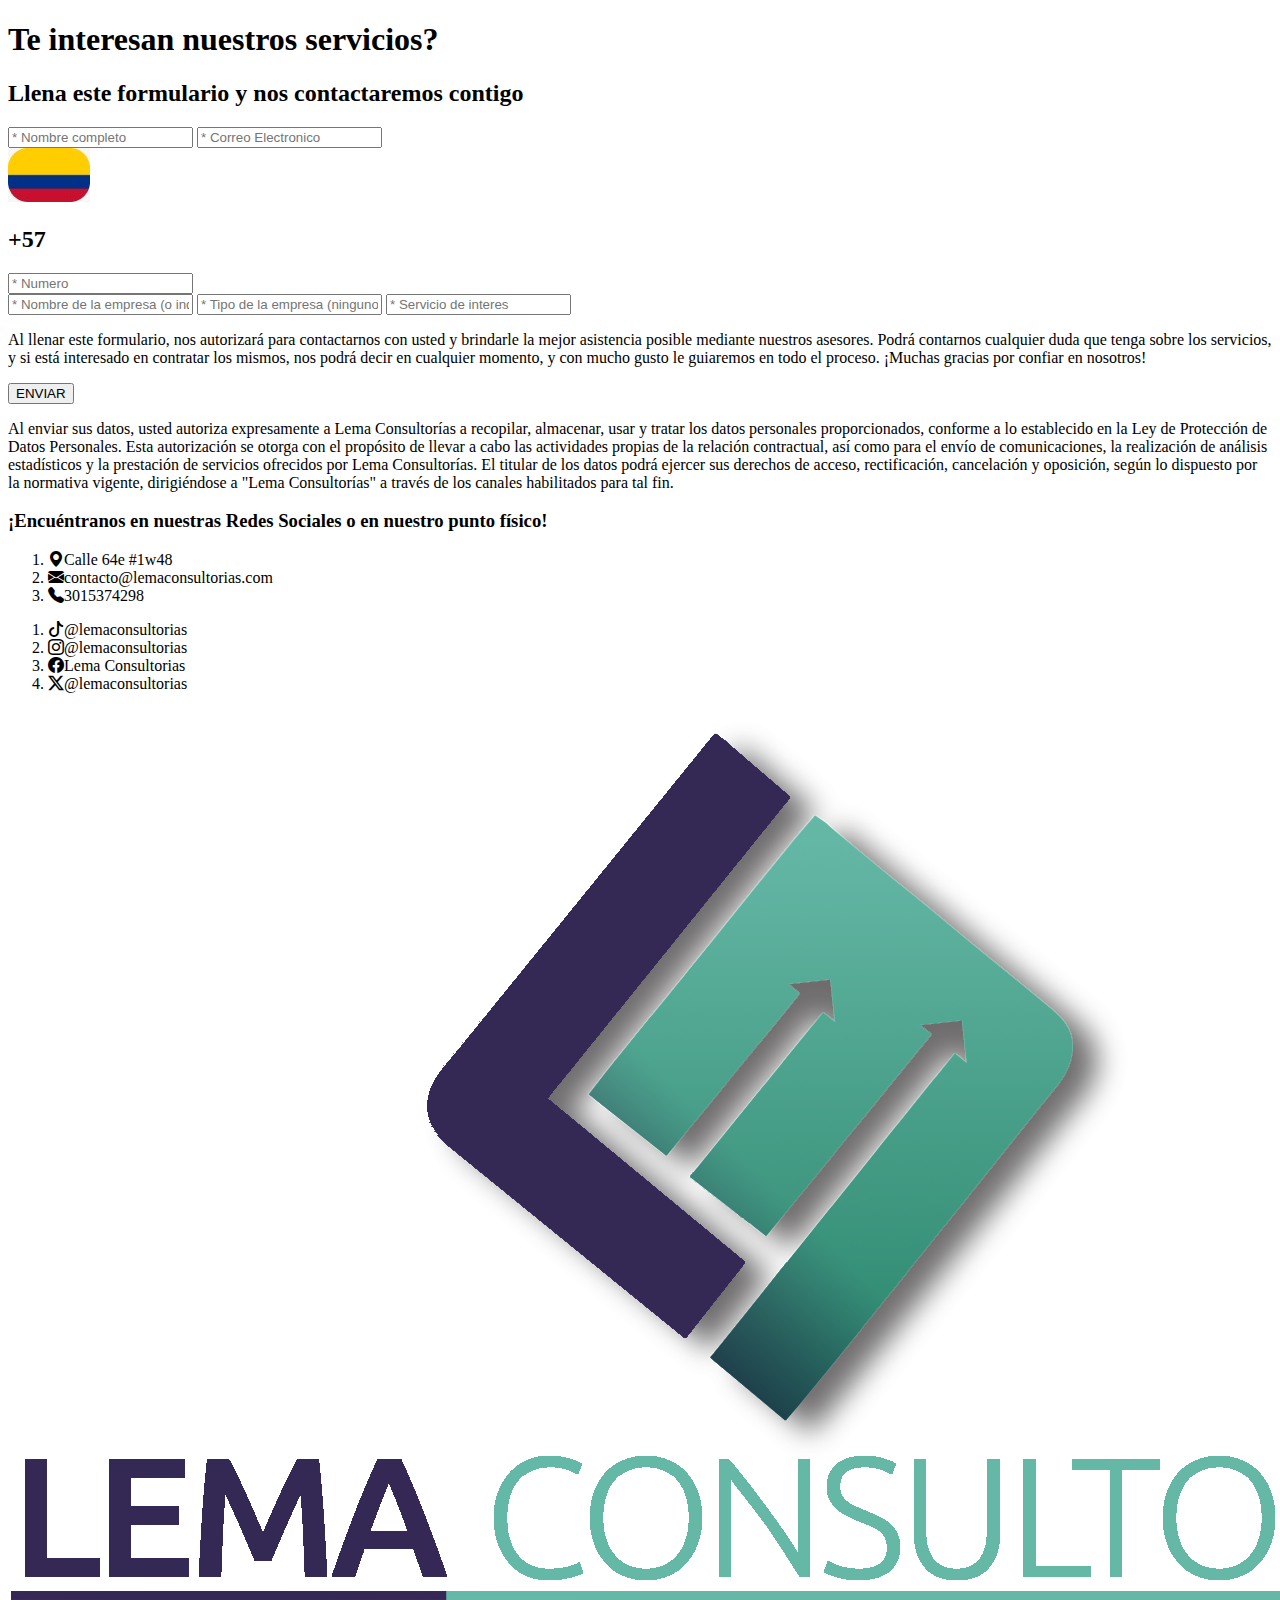
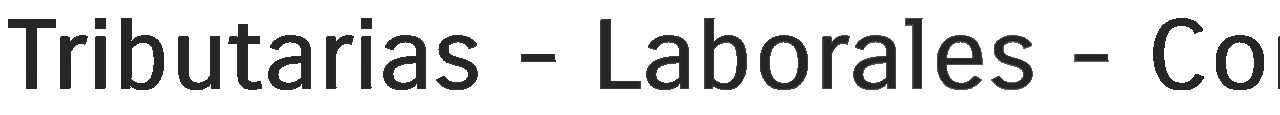
==== pages/contacto.html @ 7ceeac2e "actualizacion completa de todo el estucturado html" ====
<!DOCTYPE html>
<html lang="en">

<head>
    <meta charset="UTF-8">
    <meta name="viewport" content="width=device-width, initial-scale=1.0"> <!--Ayuda a que nuestro sitio web se pueda ver en diferentes dispositivos-->
    <meta name="author" content="DAVID PARRA MEDINA, TOMAS RINCON, ANA MARIA"> <!--Autores del sitio web-->
    <meta name="description" content="Pagina web de contacto con la empresa LEMA CONSULTORIAS">
    <!--Descripcion del sitio web-->
    <meta name="keywords" content="contador, contador publico, contabilidad, servicios contables, LEMA, LEMA CONSULTORIAS, asesorias contables"> <!--Palabras clave para encontrar el sitio web en internet-->
<!------------------------------- Aca empiezan las vinculaciones a el documento HTML ------------------------------->
    <link rel="shortcut icon" href="../assets/logoLema.png" type="image/x-icon"> <!-- Vinculacion de imagen para icono que aparecera en la pestaña de la pagina -->
    <link rel="stylesheet" href="../styles/contacto.css"> <!--Vinculacion de la hoja de estilos-->
    <link rel="stylesheet" href="https://cdn.jsdelivr.net/npm/bootstrap-icons@1.11.3/font/bootstrap-icons.min.css"> <!-- vinculacion de iconos-->
<!------------------------------- Aca finalizan las vinculaciones a el documento HTML ------------------------------->
    <title>Contactanos</title>
</head>

<body>

    <!-- MAIN -->

    <main>

        <!-- Seccion Contacto -->

        <section class="contenedorMain">

            <!-- Contenedor formulario -->

            <article class="contenedorIzquierda">

                <!-- Titulo y subtitulo -->

                <h1 class="titulo">Te interesan nuestros servicios?</h1>
                <h2 class="subtitulo">Llena este formulario y nos contactaremos contigo</h2>

                <!-- Formulario -->

                <form class="form">
                    <div class="formContainer">
                        <input type="text" id="nombreCliente" name="name" placeholder="* Nombre completo">
                        <input type="email" id="emailCliente" placeholder="* Correo Electronico">
                        <div>
                            <div>
                                <img src="../assets/banderaColombia.jpg" alt="">
                                <h2>+57</h2>    
                            </div>
                            <input type="tel" id="telefonoCliente" placeholder="* Numero"> 
                        </div>
                        <input type="text" id="nombreEmpresa" placeholder="* Nombre de la empresa (o indicar si es persona natural) ">
                        <input type="text" id="tipoEmpresa" placeholder="* Tipo de la empresa (ninguno si es persona natural)">
                        <input type="text" id="servicio" placeholder="* Servicio de interes">
                    </div>
                </form>
            </article>

            <!-- Contenedor parrafo / informacion -->

            <article class="contenedorDerecha">

                <!-- Parrafo informacion -->

                <p>
                    Al llenar este formulario, nos autorizará para contactarnos con usted y brindarle la mejor asistencia
                    posible mediante nuestros asesores. Podrá contarnos cualquier duda que tenga sobre los servicios, y
                    si está interesado en contratar los mismos, nos podrá decir en cualquier momento, y con mucho gusto
                    le guiaremos en todo el proceso. ¡Muchas gracias por confiar en nosotros!
                </p>

                <!-- Boton enviar -->

                <button class="botonEnviar">ENVIAR</button>

                <!-- Parrafo de contrato de tratamiento de datos -->

                <p>
                    Al enviar sus datos, usted autoriza expresamente a Lema Consultorías a recopilar, almacenar, usar y
                    tratar los datos personales proporcionados, conforme a lo establecido en la Ley de Protección de
                    Datos Personales. Esta autorización se otorga con el propósito de llevar a cabo las actividades
                    propias de la relación contractual, así como para el envío de comunicaciones, la realización de
                    análisis estadísticos y la prestación de servicios ofrecidos por Lema Consultorías. El titular de
                    los datos podrá ejercer sus derechos de acceso, rectificación, cancelación y oposición, según lo
                    dispuesto por la normativa vigente, dirigiéndose a "Lema Consultorías" a través de los canales
                    habilitados para tal fin.
                </p>
            </article>
        </section>
    </main>

    <!-- FOOTER -->

    <footer>

        <h3>¡Encuéntranos en nuestras Redes Sociales o en nuestro punto físico!</h3> <!-- Titulo principal del footer -->

        <div class="infoContacto"> <!-- Seccion de informacion de contaco del footer -->
            <ol>
                <li><i class="bi bi-geo-alt-fill"></i>Calle 64e #1w48</li>
                <li><i class="bi bi-envelope-fill"></i>contacto@lemaconsultorias.com</li>
                <li><i class="bi bi-telephone-fill"></i>3015374298</li>
            </ol>
        </div>

        <div class="redesSociales"> <!-- Seccion de redes sociales -->
            <ol>
                <li><i class="bi bi-tiktok"></i>@lemaconsultorias</li>
                <li><i class="bi bi-instagram"></i>@lemaconsultorias</li>
                <li><i class="bi bi-facebook"></i>Lema Consultorias</li>
                <li><i class="bi bi-twitter-x"></i>@lemaconsultorias</li>
            </ol>
        </div>

        <div class="logo3"> <!-- Logo del footer -->
            <img class="logoFooter" src="../assets/logoLema.png" alt="logo">
        </div>
    </footer>

</body>

</html>
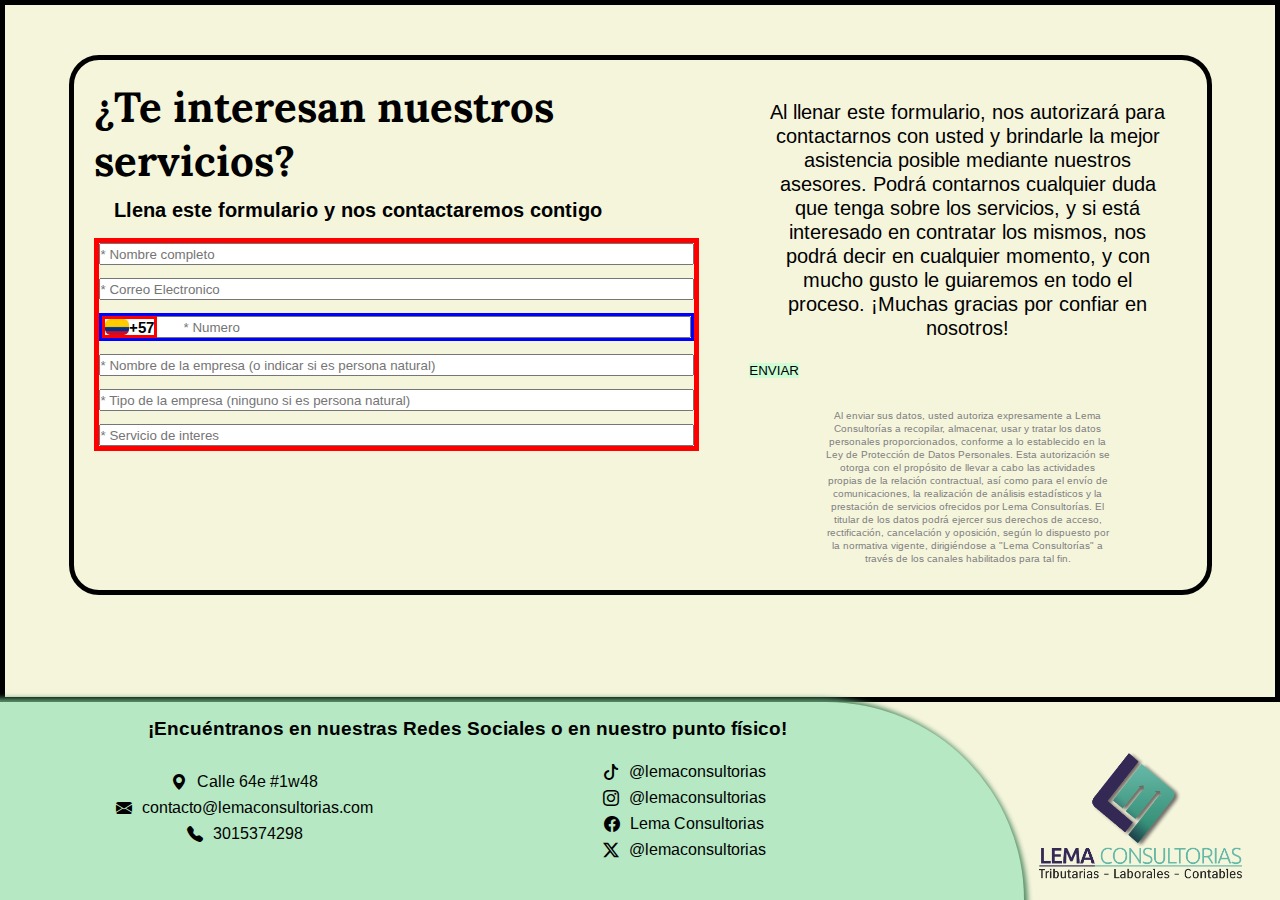
==== commit 70e36f71: "[Actualizacion Tomas] Css pagina contacto" ====
--- a/pages/contacto.html
+++ b/pages/contacto.html
@@ -3,22 +3,22 @@
 
 <head>
     <meta charset="UTF-8">
-    <meta name="viewport" content="width=device-width, initial-scale=1.0"> <!--Ayuda a que nuestro sitio web se pueda ver en diferentes dispositivos-->
+    <meta name="viewport" content="width=device-width, initial-scale=1.0">
+    <!--Ayuda a que nuestro sitio web se pueda ver en diferentes dispositivos-->
     <meta name="author" content="DAVID PARRA MEDINA, TOMAS RINCON, ANA MARIA"> <!--Autores del sitio web-->
     <meta name="description" content="Pagina web de contacto con la empresa LEMA CONSULTORIAS">
     <!--Descripcion del sitio web-->
-    <meta name="keywords" content="contador, contador publico, contabilidad, servicios contables, LEMA, LEMA CONSULTORIAS, asesorias contables"> <!--Palabras clave para encontrar el sitio web en internet-->
-<!------------------------------- Aca empiezan las vinculaciones a el documento HTML ------------------------------->
-    <link rel="shortcut icon" href="../assets/logoLema.png" type="image/x-icon"> <!-- Vinculacion de imagen para icono que aparecera en la pestaña de la pagina -->
-    <link rel="stylesheet" href="../styles/contacto.css"> <!--Vinculacion de la hoja de estilos-->
-    <link rel="stylesheet" href="https://cdn.jsdelivr.net/npm/bootstrap-icons@1.11.3/font/bootstrap-icons.min.css"> <!-- vinculacion de iconos-->
-<!------------------------------- Aca finalizan las vinculaciones a el documento HTML ------------------------------->
-    <title>Contactanos</title>
+    <meta name="keywords"
+        content="contador, contador publico, contabilidad, servicios contables, LEMA, LEMA CONSULTORIAS, asesorias contables">
+    <!--Palabras clave para encontrar el sitio web en internet-->
+    <link rel="stylesheet" href="../styles/contacto.css">   
+    <link rel="stylesheet" href="https://cdn.jsdelivr.net/npm/bootstrap-icons@1.11.3/font/bootstrap-icons.min.css"> <!-- vinculacion de iconos-->    
+    <title>LEMA Consultorias</title>
 </head>
 
 <body>
 
-    <!-- MAIN -->
+    <!----- Main ----->
 
     <main>
 
@@ -32,25 +32,25 @@
 
                 <!-- Titulo y subtitulo -->
 
-                <h1 class="titulo">Te interesan nuestros servicios?</h1>
+                <h1 class="titulo">¿Te interesan nuestros servicios?</h1>
                 <h2 class="subtitulo">Llena este formulario y nos contactaremos contigo</h2>
 
                 <!-- Formulario -->
 
                 <form class="form">
                     <div class="formContainer">
-                        <input type="text" id="nombreCliente" name="name" placeholder="* Nombre completo">
-                        <input type="email" id="emailCliente" placeholder="* Correo Electronico">
-                        <div>
-                            <div>
+                        <input type="text" class="inputForm" name="name" placeholder="* Nombre completo">
+                        <input type="email" class="inputForm" placeholder="* Correo Electronico">
+                        <div class="contenedorTelefono">
+                            <div class="identificador">
                                 <img src="../assets/banderaColombia.jpg" alt="">
                                 <h2>+57</h2>    
                             </div>
-                            <input type="tel" id="telefonoCliente" placeholder="* Numero"> 
+                            <input type="tel" class="inputForm inputTel" placeholder="* Numero"> 
                         </div>
-                        <input type="text" id="nombreEmpresa" placeholder="* Nombre de la empresa (o indicar si es persona natural) ">
-                        <input type="text" id="tipoEmpresa" placeholder="* Tipo de la empresa (ninguno si es persona natural)">
-                        <input type="text" id="servicio" placeholder="* Servicio de interes">
+                        <input type="text" class="inputForm" placeholder="* Nombre de la empresa (o indicar si es persona natural) ">
+                        <input type="text" class="inputForm" placeholder="* Tipo de la empresa (ninguno si es persona natural)">
+                        <input type="text" class="inputForm" placeholder="* Servicio de interes">
                     </div>
                 </form>
             </article>
@@ -61,7 +61,7 @@
 
                 <!-- Parrafo informacion -->
 
-                <p>
+                <p class="parrafoInfo">
                     Al llenar este formulario, nos autorizará para contactarnos con usted y brindarle la mejor asistencia
                     posible mediante nuestros asesores. Podrá contarnos cualquier duda que tenga sobre los servicios, y
                     si está interesado en contratar los mismos, nos podrá decir en cualquier momento, y con mucho gusto
@@ -74,7 +74,7 @@
 
                 <!-- Parrafo de contrato de tratamiento de datos -->
 
-                <p>
+                <p class="parrafoContrato">
                     Al enviar sus datos, usted autoriza expresamente a Lema Consultorías a recopilar, almacenar, usar y
                     tratar los datos personales proporcionados, conforme a lo establecido en la Ley de Protección de
                     Datos Personales. Esta autorización se otorga con el propósito de llevar a cabo las actividades
@@ -88,29 +88,31 @@
         </section>
     </main>
 
-    <!-- FOOTER -->
+    <!----- Footer ----->
 
     <footer>
+        <section class="rectanguloFooter">
 
-        <h3>¡Encuéntranos en nuestras Redes Sociales o en nuestro punto físico!</h3> <!-- Titulo principal del footer -->
+            <h3>¡Encuéntranos en nuestras Redes Sociales o en nuestro punto físico!</h3> <!-- Titulo principal del footer -->
 
-        <div class="infoContacto"> <!-- Seccion de informacion de contaco del footer -->
-            <ol>
-                <li><i class="bi bi-geo-alt-fill"></i>Calle 64e #1w48</li>
-                <li><i class="bi bi-envelope-fill"></i>contacto@lemaconsultorias.com</li>
-                <li><i class="bi bi-telephone-fill"></i>3015374298</li>
-            </ol>
-        </div>
+            <div class="infoContacto"> <!-- Seccion de informacion de contaco del footer -->
+                <ol class="listaFooter">
+                    <li><i class="bi bi-geo-alt-fill"></i>Calle 64e #1w48</li>
+                    <li><i class="bi bi-envelope-fill"></i>contacto@lemaconsultorias.com</li>
+                    <li><i class="bi bi-telephone-fill"></i>3015374298</li>
+                </ol>
+            </div>
 
-        <div class="redesSociales"> <!-- Seccion de redes sociales -->
-            <ol>
-                <li><i class="bi bi-tiktok"></i>@lemaconsultorias</li>
-                <li><i class="bi bi-instagram"></i>@lemaconsultorias</li>
-                <li><i class="bi bi-facebook"></i>Lema Consultorias</li>
-                <li><i class="bi bi-twitter-x"></i>@lemaconsultorias</li>
-            </ol>
-        </div>
+            <div class="redesSociales"> <!-- Seccion de redes sociales -->
+                <ol class="listaFooter">
+                    <li><i class="bi bi-tiktok"></i>@lemaconsultorias</li>
+                    <li><i class="bi bi-instagram"></i>@lemaconsultorias</li>
+                    <li><i class="bi bi-facebook"></i>Lema Consultorias</li>
+                    <li><i class="bi bi-twitter-x"></i>@lemaconsultorias</li>
+                </ol>
+            </div>
 
+        </section>
         <div class="logo3"> <!-- Logo del footer -->
             <img class="logoFooter" src="../assets/logoLema.png" alt="logo">
         </div>
--- a/styles/contacto.css
+++ b/styles/contacto.css
@@ -0,0 +1,180 @@
+@import url('https://fonts.googleapis.com/css2?family=Arimo:ital,wght@0,400..700;1,400..700&family=Lora:ital,wght@0,400..700;1,400..700&display=swap');
+
+/* VARIABLES */
+
+:root{
+    --colorFondo: beige;
+    --colorBotones: #CEFCD5;
+    --colorTipografiaBotones: #1F192F;
+    --colorDecoraciones: #B5E8C3;
+    --fuenteTitulo: "Lora", serif;
+    --fuenteTexto: "Arimo", serif;
+}
+
+*{
+    margin: 0;
+    padding: 0;
+    box-sizing: border-box;
+}
+
+body{
+    font-family: var(--fuenteTexto);
+    background-color: var(--colorFondo);
+    width: 100vw;
+    height: 100vh;
+    /* overflow-x: hidden; */
+}
+
+/* ----- Main ----- */
+
+main{
+    width: 100%;
+    height: 78vh;
+    border: 5px solid black;
+}
+
+.contenedorMain{
+    width: 90%;
+    height: 60vh;
+    border: 5px solid black;
+    border-radius: 30px;
+    margin: 50px auto;
+    display: grid;
+    grid-template-columns: 1.5fr 1fr;
+    padding: 20px;
+}
+
+.titulo{
+    font-family: var(--fuenteTitulo); 
+    font-size: 42px;
+}
+
+.subtitulo{
+    font-family: var(--fuenteTexto); 
+    font-size: 20px;
+    margin-top: 10px;
+    margin-left: 20px;
+    margin-bottom: 15px;
+}
+
+.formContainer{
+    display: flex;
+    justify-content: center;
+    gap: 13px;
+    margin-right: 50px;
+    border: 5px solid red;
+    flex-direction: column;
+}
+
+.inputForm{
+    height: 22px;
+    width: 100%;
+}
+
+.inputTel{
+    padding-left: 80px;
+}
+
+.contenedorTelefono{
+    position: relative;
+    border: 3px solid blue;
+}
+
+.identificador{
+    position: absolute;
+    top: 0;
+    left: 0;
+    height: 22px;
+    display: flex;
+    border: 3px solid red;
+}
+
+.identificador h2{
+    font-size: 15px;
+}
+
+.parrafoInfo{
+    text-align: center;
+    margin: 20px;
+    font-size: 20px;
+}
+
+.botonEnviar{
+    background-color: var(--colorBotones);
+    border: none;
+
+}
+
+.parrafoContrato{
+    text-align: center;
+    margin-top: 30px;
+    margin-left: 75px;
+    margin-right: 75px;
+    font-size: 10px;
+    color: gray;
+}
+
+/* ----- Footer ----- */
+
+footer{
+    width: 100%;
+    height: 22%;
+    display: flex;
+    position: relative;
+}
+
+.rectanguloFooter{
+    width: 80%;
+    background-color: var(--colorDecoraciones);
+    display: grid;
+    padding-right: 120px;
+    grid-template-columns: repeat(2, 1fr);
+    grid-template-rows: 1fr 3fr;
+    grid-column-gap: 25px;
+    grid-row-gap: 10px;
+    border-radius: 0% 200px 0% 0%;
+    box-shadow: -7px 7px 5px 11px rgb(87, 143, 103);
+}
+
+.rectanguloFooter h3 {
+    grid-area: 1 / 1 / 2 / 3; 
+    margin-top: 15px;
+    margin-left: 30px;
+    text-align: center;
+}
+
+.infoContacto { 
+    margin-top: 10px;
+    margin-left: 50px;
+    list-style: none;  
+    grid-area: 2 / 1 / 3 / 2; 
+}
+
+.redesSociales { 
+    grid-area: 2 / 2 / 3 / 3; 
+}
+
+.listaFooter{
+    list-style: none;
+    align-items: center;
+    justify-content: center;
+    display: flex;
+    flex-direction: column;
+}
+
+.listaFooter li{
+    display: flex;
+    padding: 3px;
+    gap: 10px;
+}
+
+.logo3{
+    position: absolute;
+    bottom: 8%;
+    right: 3%;
+}
+
+.logoFooter{
+    width: 202.92px;
+    height: 130px;
+}